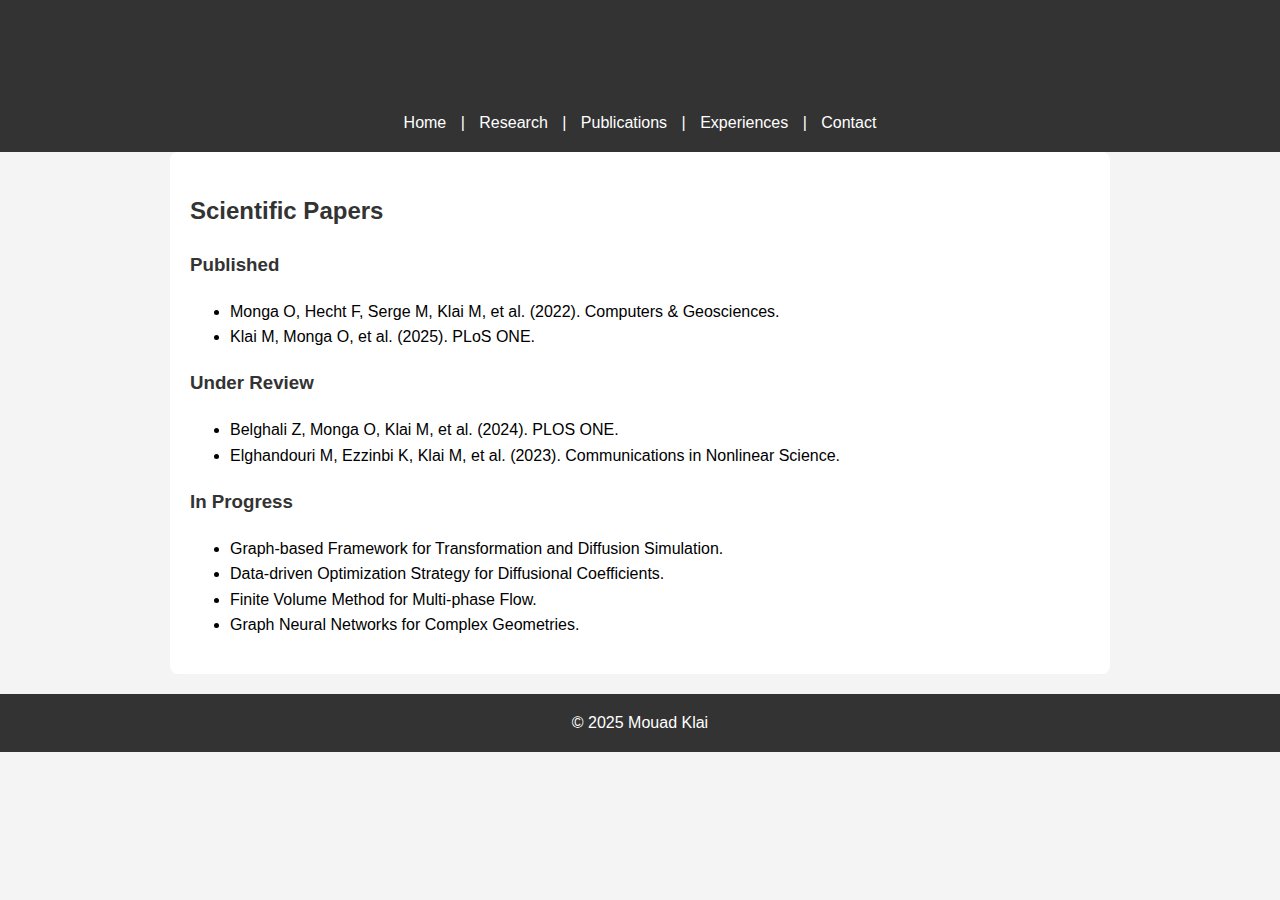
==== publications.html @ 39f60d35 "Create publications.html" ====
<!DOCTYPE html>
<html lang="en">
<head>
  <meta charset="UTF-8">
  <title>Publications - Mouad Klai</title>
  <link rel="stylesheet" href="style.css">
</head>
<body>
  <header>
    <h1>Mouad Klai</h1>
    <nav>
      <a href="index.html">Home</a> |
      <a href="research.html">Research</a> |
      <a href="publications.html">Publications</a> |
      <a href="experiences.html">Experiences</a> |
      <a href="contact.html">Contact</a>
    </nav>
  </header>
  
  <main>
    <h2>Scientific Papers</h2>

    <h3>Published</h3>
    <ul>
      <li>Monga O, Hecht F, Serge M, Klai M, et al. (2022). Computers & Geosciences.</li>
      <li>Klai M, Monga O, et al. (2025). PLoS ONE.</li>
    </ul>

    <h3>Under Review</h3>
    <ul>
      <li>Belghali Z, Monga O, Klai M, et al. (2024). PLOS ONE.</li>
      <li>Elghandouri M, Ezzinbi K, Klai M, et al. (2023). Communications in Nonlinear Science.</li>
    </ul>

    <h3>In Progress</h3>
    <ul>
      <li>Graph-based Framework for Transformation and Diffusion Simulation.</li>
      <li>Data-driven Optimization Strategy for Diffusional Coefficients.</li>
      <li>Finite Volume Method for Multi-phase Flow.</li>
      <li>Graph Neural Networks for Complex Geometries.</li>
    </ul>
  </main>

  <footer>&copy; 2025 Mouad Klai</footer>
</body>
</html>
---- style.css ----
body {
  font-family: Arial, sans-serif;
  margin: 0;
  padding: 0;
  line-height: 1.6;
  background: #f4f4f4;
}

header {
  background: #333;
  color: #fff;
  padding: 1rem 0;
  text-align: center;
}

header nav a {
  color: #fff;
  margin: 0 10px;
  text-decoration: none;
}

main {
  padding: 20px;
  max-width: 900px;
  margin: auto;
  background: white;
  border-radius: 8px;
}

footer {
  text-align: center;
  padding: 1rem;
  background: #333;
  color: white;
  margin-top: 20px;
}

h1, h2, h3 {
  color: #333;
}
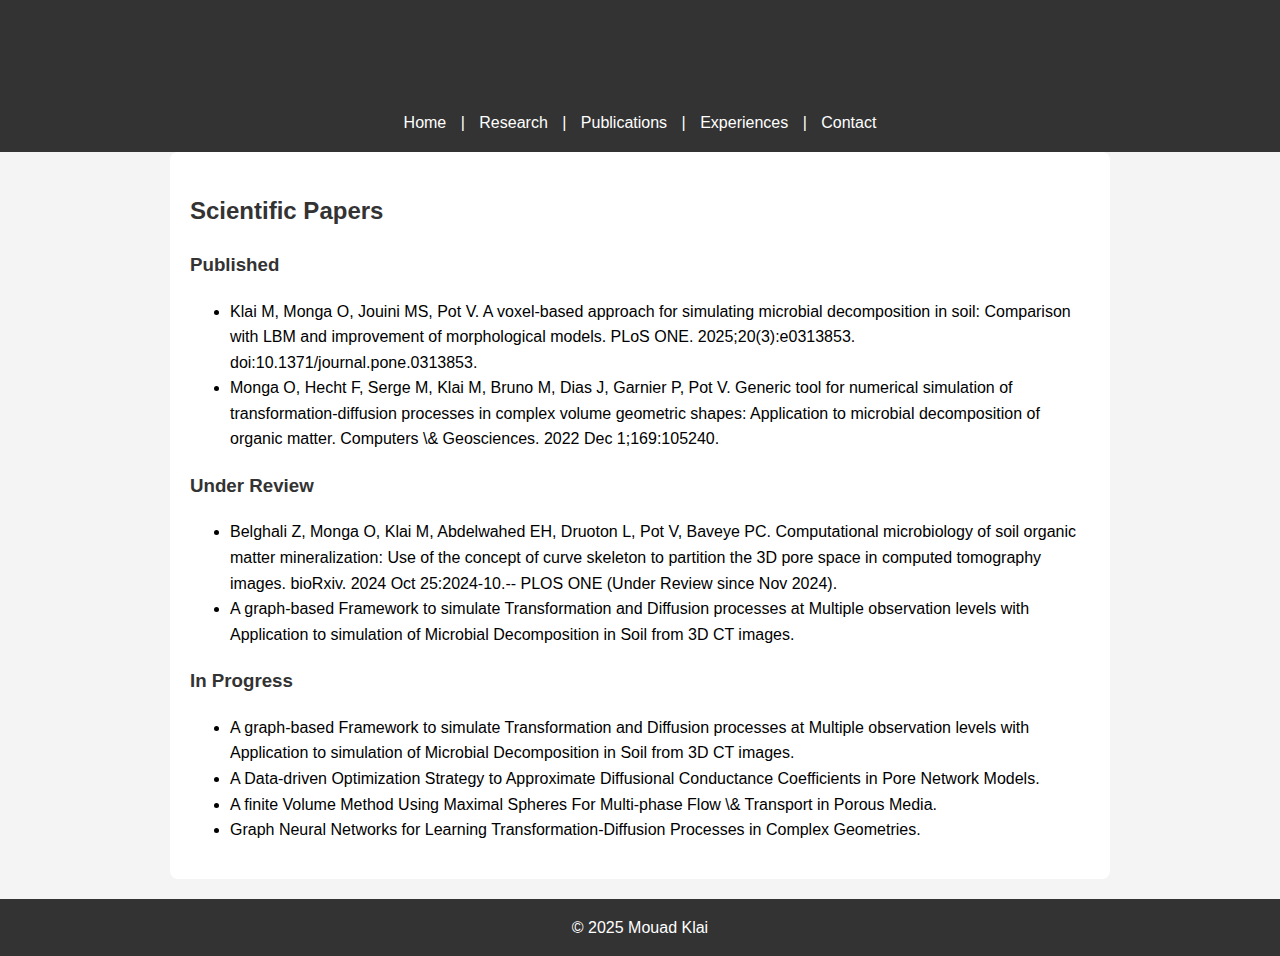
==== commit a1522090: "Update publications.html" ====
--- a/publications.html
+++ b/publications.html
@@ -22,22 +22,22 @@
 
     <h3>Published</h3>
     <ul>
-      <li>Monga O, Hecht F, Serge M, Klai M, et al. (2022). Computers & Geosciences.</li>
-      <li>Klai M, Monga O, et al. (2025). PLoS ONE.</li>
+      <li>Klai M, Monga O, Jouini MS, Pot V. A voxel-based approach for simulating microbial decomposition in soil: Comparison with LBM and improvement of morphological models. PLoS ONE. 2025;20(3):e0313853. doi:10.1371/journal.pone.0313853.</li>
+      <li> Monga O, Hecht F, Serge M, Klai M, Bruno M, Dias J, Garnier P, Pot V. Generic tool for numerical simulation of transformation-diffusion processes in complex volume geometric shapes: Application to microbial decomposition of organic matter. Computers \& Geosciences. 2022 Dec 1;169:105240.</li>
     </ul>
 
     <h3>Under Review</h3>
     <ul>
-      <li>Belghali Z, Monga O, Klai M, et al. (2024). PLOS ONE.</li>
-      <li>Elghandouri M, Ezzinbi K, Klai M, et al. (2023). Communications in Nonlinear Science.</li>
+      <li>Belghali Z, Monga O, Klai M, Abdelwahed EH, Druoton L, Pot V, Baveye PC. Computational microbiology of soil organic matter mineralization: Use of the concept of curve skeleton to partition the 3D pore space in computed tomography images. bioRxiv. 2024 Oct 25:2024-10.-- PLOS ONE (Under Review since Nov 2024).</li>
+      <li> A graph-based Framework to simulate Transformation and Diffusion processes at Multiple observation levels with Application to simulation of Microbial Decomposition in Soil from 3D CT images.</li>
     </ul>
 
     <h3>In Progress</h3>
     <ul>
-      <li>Graph-based Framework for Transformation and Diffusion Simulation.</li>
-      <li>Data-driven Optimization Strategy for Diffusional Coefficients.</li>
-      <li>Finite Volume Method for Multi-phase Flow.</li>
-      <li>Graph Neural Networks for Complex Geometries.</li>
+      <li> A graph-based Framework to simulate Transformation and Diffusion processes at Multiple observation levels with Application to simulation of Microbial Decomposition in Soil from 3D CT images.</li>
+      <li>A Data-driven Optimization Strategy to Approximate Diffusional Conductance Coefficients in Pore Network Models.</li>
+      <li>A finite Volume Method Using Maximal Spheres For Multi-phase Flow \& Transport in Porous Media.</li>
+      <li>Graph Neural Networks for Learning Transformation-Diffusion Processes in Complex Geometries.</li>
     </ul>
   </main>
 
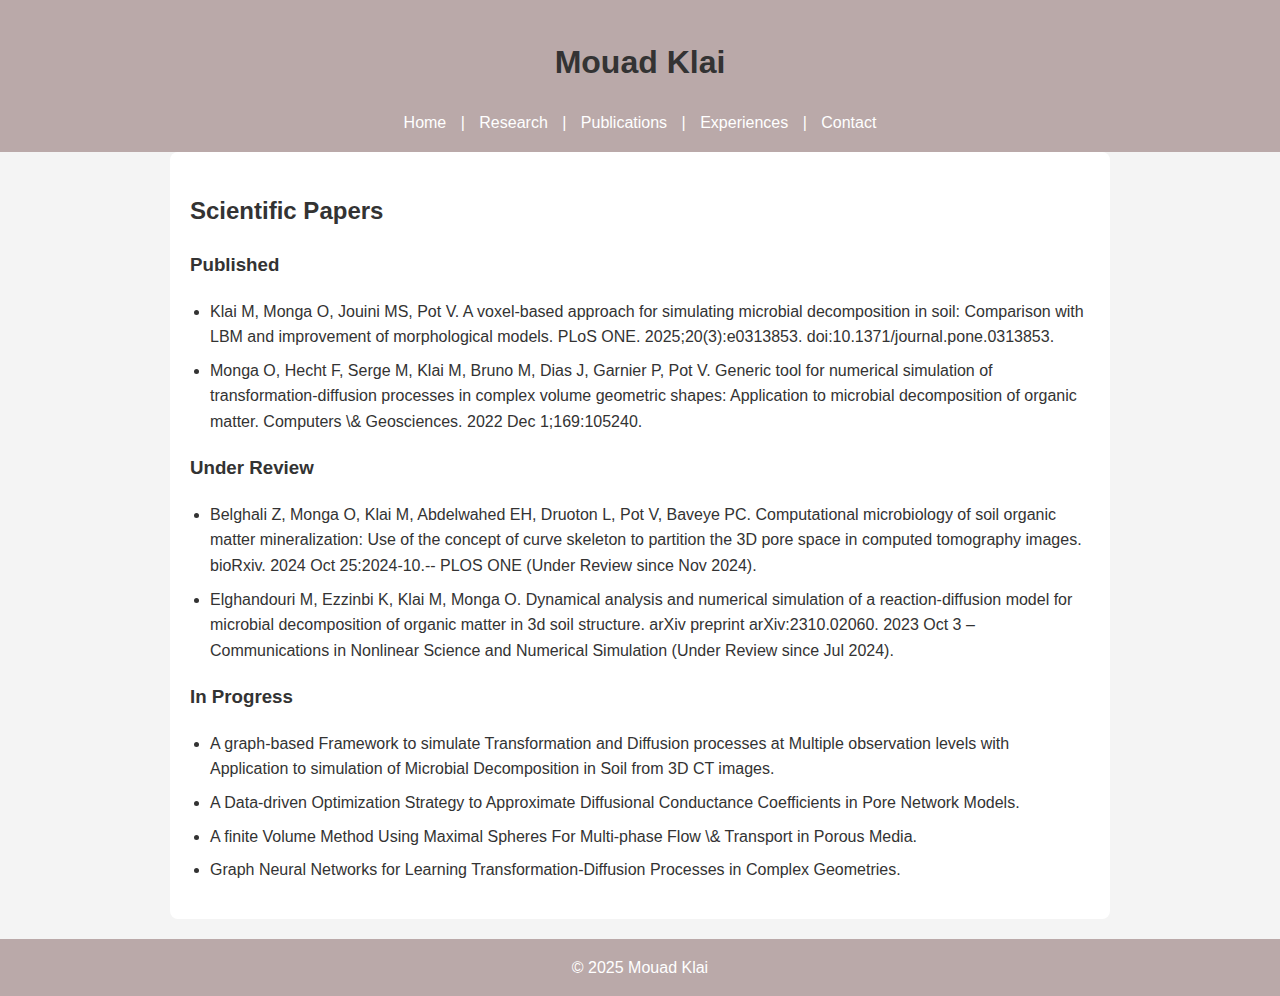
==== commit 135c1559: "Update publications.html" ====
--- a/publications.html
+++ b/publications.html
@@ -29,7 +29,9 @@
     <h3>Under Review</h3>
     <ul>
       <li>Belghali Z, Monga O, Klai M, Abdelwahed EH, Druoton L, Pot V, Baveye PC. Computational microbiology of soil organic matter mineralization: Use of the concept of curve skeleton to partition the 3D pore space in computed tomography images. bioRxiv. 2024 Oct 25:2024-10.-- PLOS ONE (Under Review since Nov 2024).</li>
-      <li> A graph-based Framework to simulate Transformation and Diffusion processes at Multiple observation levels with Application to simulation of Microbial Decomposition in Soil from 3D CT images.</li>
+      <li>Elghandouri M, Ezzinbi K, Klai M, Monga O. Dynamical analysis and numerical simulation of a reaction‑diffusion
+model for microbial decomposition of organic matter in 3d soil structure. arXiv preprint arXiv:2310.02060. 2023
+Oct 3 – Communications in Nonlinear Science and Numerical Simulation (Under Review since Jul 2024).</li>
     </ul>
 
     <h3>In Progress</h3>
--- a/style.css
+++ b/style.css
@@ -7,7 +7,7 @@
 }
 
 header {
-  background: #333;
+  background: #baa9a9;
   color: #fff;
   padding: 1rem 0;
   text-align: center;
@@ -30,7 +30,7 @@
 footer {
   text-align: center;
   padding: 1rem;
-  background: #333;
+  background: #baa9a9;
   color: white;
   margin-top: 20px;
 }
@@ -38,3 +38,28 @@
 h1, h2, h3 {
   color: #333;
 }
+.profile-img {
+    width: 180px; /* or any size you want */
+    height: 180px; /* same as width for a perfect circle */
+    object-fit: cover; /* ensures the image covers the circle without distortion */
+    border-radius: 50%; /* this makes it a circle */
+    border: 4px solid #0077b5; /* optional: border in LinkedIn blue */
+    box-shadow: 0 4px 8px rgba(0, 0, 0, 0.1); /* optional: subtle shadow for effect */
+}
+
+ul {
+    list-style-type: disc;
+    padding-left: 20px;
+}
+
+ul ul {
+    list-style-type: circle;
+    padding-left: 20px;
+    margin-top: 5px;
+}
+
+li {
+    margin-bottom: 8px;
+    font-size: 16px;
+    color: #333;
+}
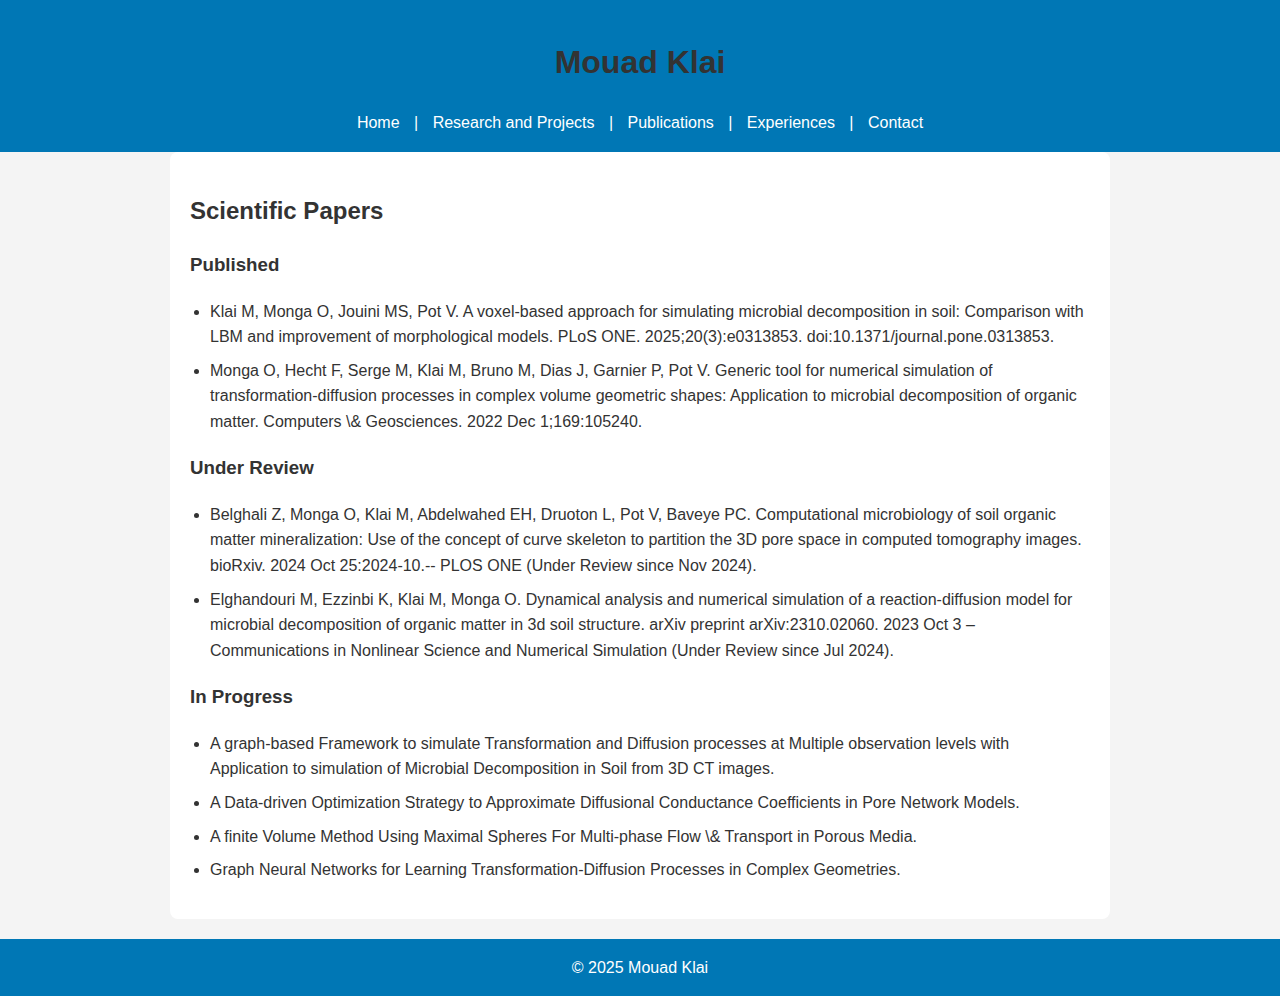
==== commit 43ab7e59: "Update publications.html" ====
--- a/publications.html
+++ b/publications.html
@@ -10,7 +10,7 @@
     <h1>Mouad Klai</h1>
     <nav>
       <a href="index.html">Home</a> |
-      <a href="research.html">Research</a> |
+      <a href="research.html">Research and Projects</a> |
       <a href="publications.html">Publications</a> |
       <a href="experiences.html">Experiences</a> |
       <a href="contact.html">Contact</a>
--- a/style.css
+++ b/style.css
@@ -7,7 +7,7 @@
 }
 
 header {
-  background: #baa9a9;
+  background: #0077b5;
   color: #fff;
   padding: 1rem 0;
   text-align: center;
@@ -30,7 +30,7 @@
 footer {
   text-align: center;
   padding: 1rem;
-  background: #baa9a9;
+  background: #0077b5;
   color: white;
   margin-top: 20px;
 }
